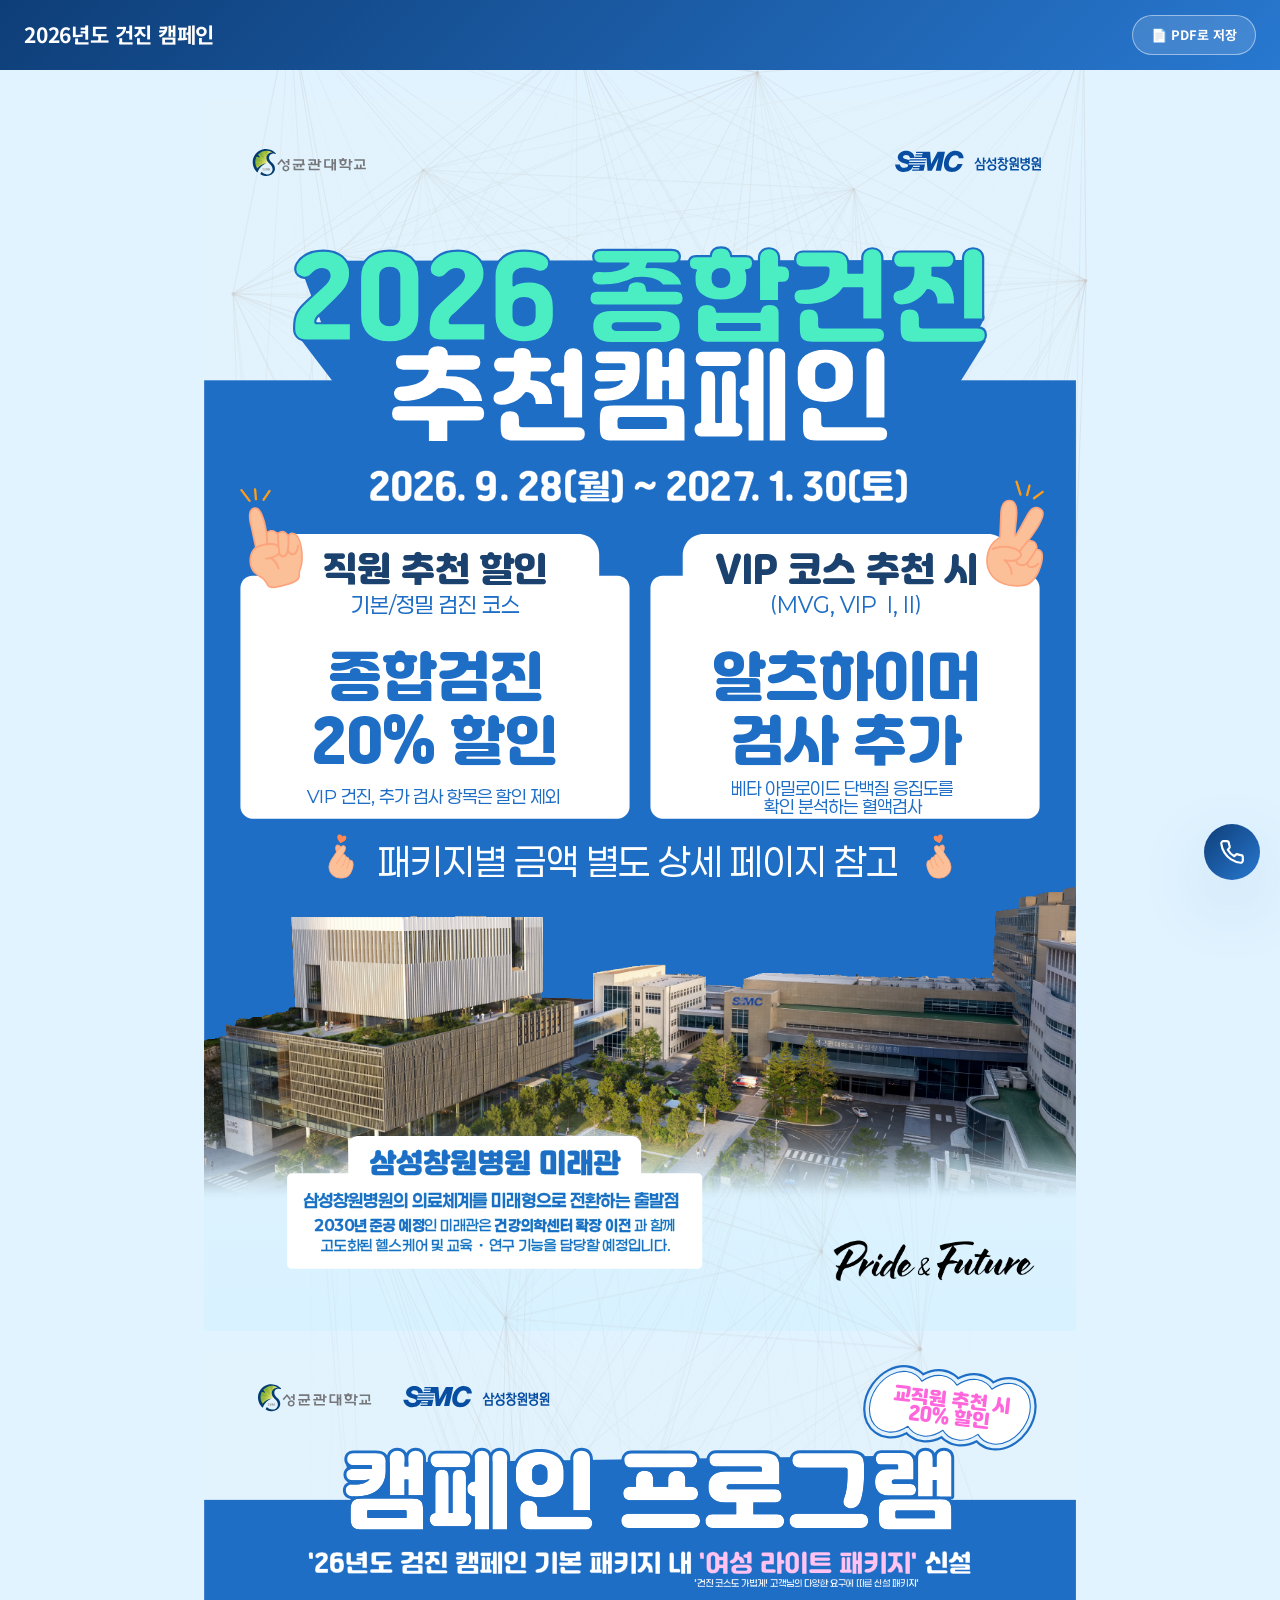
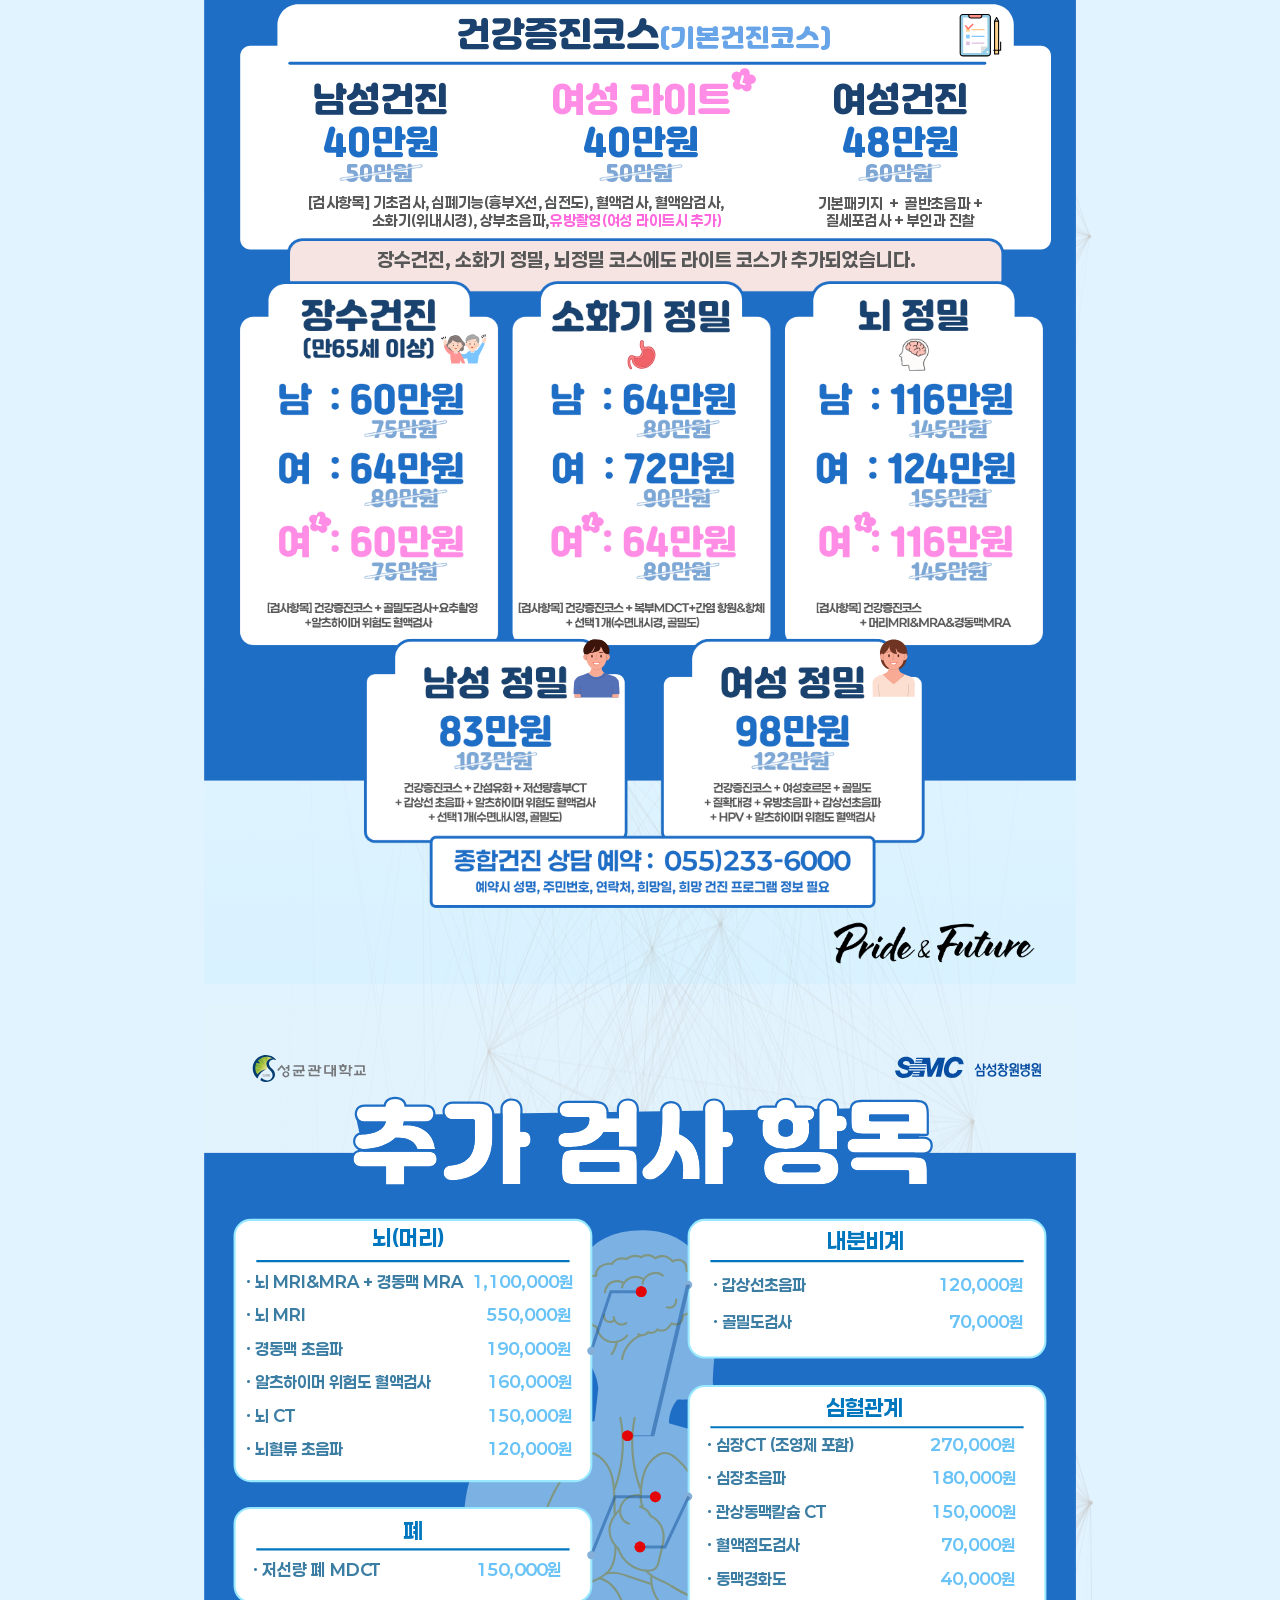
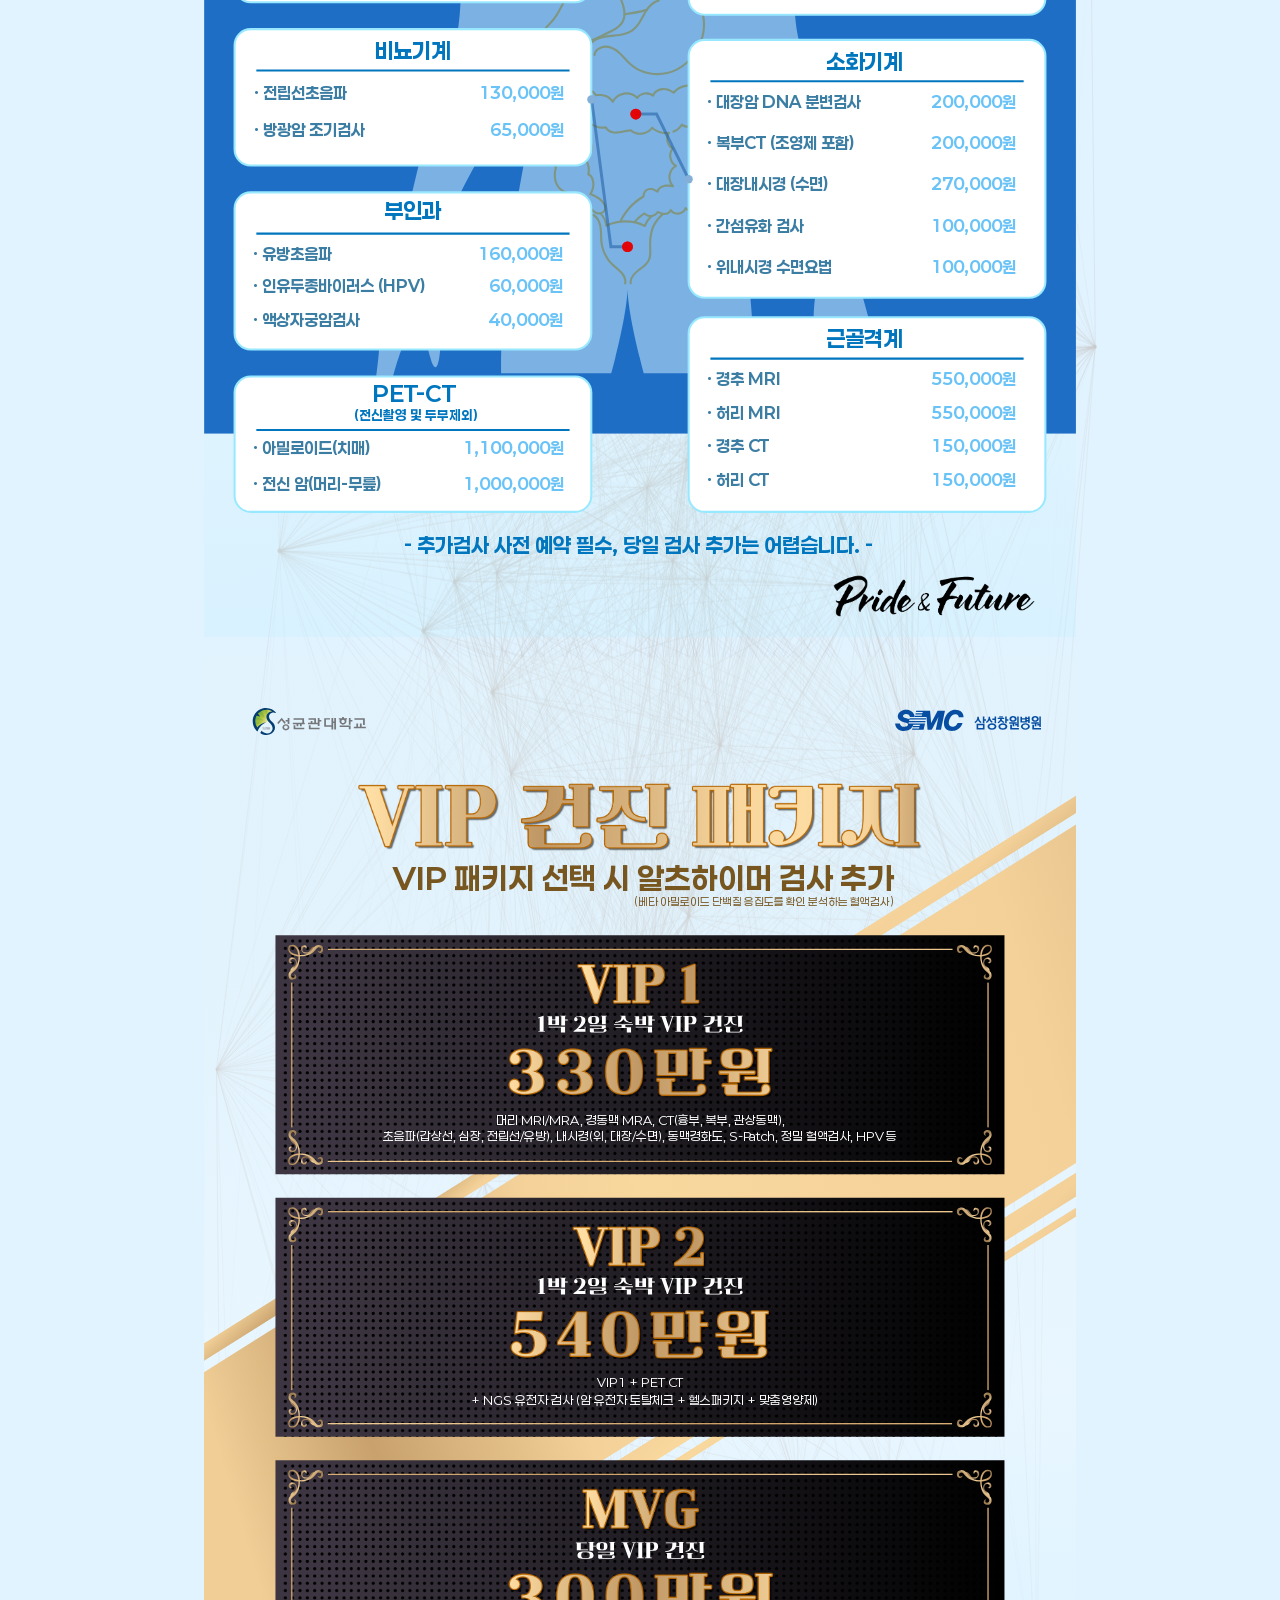
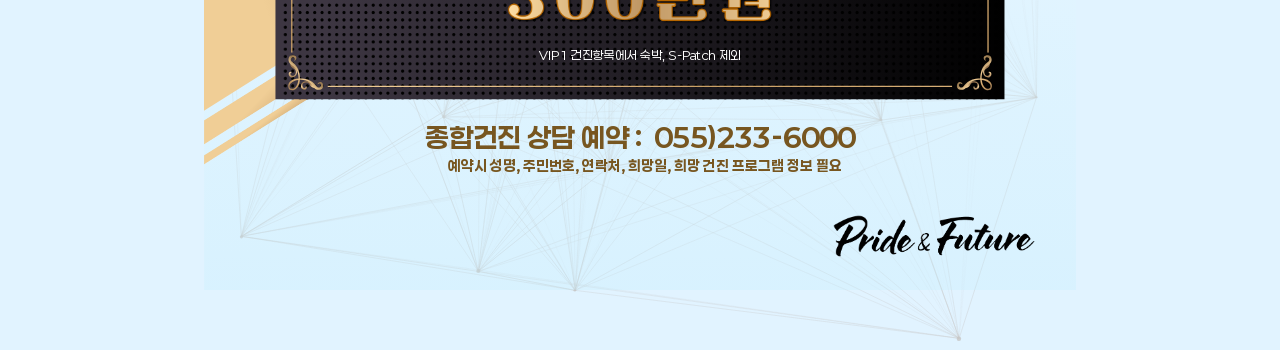
==== docs/index.html @ c0b684b2 "2026년도 건진 캠페인 사이트 초기 커밋 성균관대학교·삼성창원병원 공동 명의 4페이지 포스터(표지/캠페인 프로그램/ 추가검사 항목/VIP 건진 패키지)를 웹으로 옮긴 결과물. w" ====
<!DOCTYPE html>
<html lang="ko">
<head>
<meta charset="UTF-8">
<meta name="viewport" content="width=device-width, initial-scale=1">
<title>2026년도 건진 캠페인</title>
<link rel="stylesheet" href="styles/theme.css">
<link rel="stylesheet" href="styles/app.css">
</head>
<body>

<header class="topbar">
  <div>
    <h1>2026년도 건진 캠페인</h1>
  </div>
  <a class="pdf-btn" href="assets/2026-gunjin-campaign.pdf" download="2026년도_건진_캠페인.pdf">📄 PDF로 저장</a>
</header>

<main class="content">
  <canvas class="exam-particles"></canvas>

  <section class="poster-page pdf-page">
    <object type="image/svg+xml" data="assets/source/cover-page.svg" class="poster-object" aria-label="캠페인 표지"></object>
  </section>

  <section class="poster-page pdf-page">
    <object type="image/svg+xml" data-src="assets/source/program-page.svg" class="poster-object" aria-label="캠페인 프로그램"></object>
    <a href="tel:0552336000" class="tel-overlay tel-overlay--program" aria-label="종합건진 상담 예약 전화 055-233-6000"></a>
  </section>

  <section class="poster-page pdf-page">
    <object type="image/svg+xml" data-src="assets/source/examitems-page.svg" class="poster-object" aria-label="추가검사 항목"></object>
  </section>

  <section class="poster-page pdf-page">
    <object type="image/svg+xml" data-src="assets/source/vip-page.svg" class="poster-object" aria-label="VIP 건진 패키지"></object>
    <a href="tel:0552336000" class="tel-overlay tel-overlay--vip" aria-label="종합건진 상담 예약 전화 055-233-6000"></a>
  </section>
</main>

<a href="tel:0552336000" class="call-fab" aria-label="종합건진 상담 예약 전화 055-233-6000" title="전화 상담 예약 055-233-6000">
  <svg viewBox="0 0 24 24" fill="none" stroke="#fff" stroke-width="2" stroke-linecap="round" stroke-linejoin="round" aria-hidden="true">
    <path d="M22 16.92v3a2 2 0 0 1-2.18 2 19.79 19.79 0 0 1-8.63-3.07 19.5 19.5 0 0 1-6-6 19.79 19.79 0 0 1-3.07-8.67A2 2 0 0 1 4.11 2h3a2 2 0 0 1 2 1.72c.127.96.361 1.903.7 2.81a2 2 0 0 1-.45 2.11L8.09 9.91a16 16 0 0 0 6 6l1.27-1.27a2 2 0 0 1 2.11-.45c.907.339 1.85.573 2.81.7A2 2 0 0 1 22 16.92z"/>
  </svg>
</a>

<script src="scripts/lazy-poster.js"></script>
<script src="scripts/particles.js"></script>
</body>
</html>
---- docs/styles/theme.css ----
/* theme.css — 건강검진 제안서 생성기 테마 기준 (디자인 토큰·번들 폰트·리셋) */
@font-face{
  font-family:"Proposal Noto Sans KR";
  src:url("../fonts/NotoSansKR-Regular.ttf") format("truetype");
  font-weight:400;font-style:normal;font-display:block;
}
@font-face{
  font-family:"Proposal Noto Sans KR";
  src:url("../fonts/NotoSansKR-Bold.ttf") format("truetype");
  font-weight:700 900;font-style:normal;font-display:block;
}
:root{
  --blue:#2878d0; --deep:#15549b; --cyan:#5cc8e8; --accent:#a5e4f4;
  --paper:#f7fbfe; --pale:#eaf3fc; --ink:#172534; --muted:#6b7885; --line:#d7e1eb;
  --bg:#eef5fa;
  --grad-a:#0e3e78; /* 상단바·강조 카드 그라데이션 시작색(가장 진한 톤) */
  --surface:#ffffff; --surface-soft:#fbfdff; --glass:#ffffff2e;
  --shadow-sm:0 4px 14px #15549b12; --shadow-md:0 10px 28px #15549b18; --shadow-lg:0 24px 70px #15549b26;
  --radius-sm:10px; --radius-md:14px; --radius-lg:18px;
  --focus:0 0 0 3px #2878d033;
  --appw:1280px; --apph:720px;
  --sbw:90px; --tbh:70px;
}

/* ── 테마 팔레트 (설정 > 테마 색상, html[data-theme]로 전환) ── */
:root[data-theme="green"]{
  --blue:#7dbb55; --deep:#4f8133; --cyan:#b8e08d; --accent:#e3f6c9;
  --paper:#fbfef8; --pale:#f1f9e9; --line:#e2edd6;
  --bg:#f6fbf1;
  --grad-a:#3f6e27;
}
:root[data-theme="gray"]{
  --blue:#4b5563; --deep:#1f2937; --cyan:#9ca3af; --accent:#e5e7eb;
  --paper:#ffffff; --pale:#f3f4f6; --line:#cbd5e1;
  --bg:#e5e7eb;
  --grad-a:#111827;
}
:root[data-theme="pink"]{
  --blue:#dc7aa9; --deep:#b05280; --cyan:#f0b3cf; --accent:#f9ddea;
  --paper:#fffafd; --pale:#fcf0f6; --line:#efdce5;
  --bg:#fbf2f7;
  --grad-a:#914368;
}
*{box-sizing:border-box;margin:0;padding:0}
html,body{height:100%}
body{
  width:100%;min-width:720px;min-height:100vh;
  background:
    radial-gradient(circle at 18% 0%, #ffffffaa 0, transparent 32%),
    linear-gradient(180deg,var(--paper),var(--bg) 34%,var(--bg));
  color:var(--ink);
  font-family:"Proposal Noto Sans KR","Noto Sans KR","Apple SD Gothic Neo",sans-serif;
  line-height:1.4;-webkit-font-smoothing:antialiased;
}
button,input,select{font-family:inherit}
button:focus-visible,input:focus-visible,select:focus-visible{outline:0;box-shadow:var(--focus);border-color:var(--blue)!important}
---- docs/styles/app.css ----
/* app.css — 26년도 건진 캠페인 랜딩 컴포넌트 스타일. 색·치수는 theme.css의 :root 변수만 참조한다. */

.topbar{
  position:fixed;top:0;left:0;right:0;height:var(--tbh);
  display:flex;align-items:center;justify-content:space-between;
  padding:0 24px;
  background:linear-gradient(135deg,#0e3e78,var(--blue));
  color:#fff;z-index:10;
}
.topbar h1{font-size:21px;font-weight:900;letter-spacing:-.01em}
.topbar .pdf-btn{
  border:1px solid #ffffff77;background:#ffffff22;color:#fff;
  border-radius:999px;padding:10px 18px;font-weight:800;font-size:13px;
  cursor:pointer;display:flex;align-items:center;gap:6px;
  text-decoration:none;
}
.topbar .pdf-btn:hover{background:#ffffff33}

/* theme.css의 body 장식 그라데이션을 지우고 단색 배경 위에 파티클을 깐다 */
body{background:#e1f3ff}

.content{
  position:relative;
  padding:calc(var(--tbh) + 28px) 24px 40px;
  max-width:920px;margin:0 auto;
}

/* 포스터 페이지들 뒤에 깔리는 캔버스 파티클 배경(밝은 회색 입자+연결선).
   .content 전체 높이만큼 깔려 페이지 사이 여백에서 비쳐 보인다.
   로직: web/scripts/particles.js. 참고: https://techhub.iodigital.com/articles/particle-background-effect-with-canvas */
.exam-particles{
  position:absolute;inset:0;width:100%;height:100%;z-index:0;
  display:block;pointer-events:none;
}

/* 포스터 페이지(표지/프로그램/추가검사항목/VIP) — 각각 원본 포스터에서 추출한
   벡터 SVG 한 장을 <object>로 띄우는 컨테이너. 포스터 자체가 전체 배경색을
   가진 풀블리드 디자인이라 .card와 달리 흰 배경·패딩·그림자를 주지 않는다. */
.poster-page{position:relative;z-index:1;margin-bottom:20px;line-height:0}
.poster-object{width:100%;aspect-ratio:2481/3508;border:none;display:block}

/* 포스터 안에 그림으로 박혀 있는 상담 전화번호 위에 얹는 투명 탭 영역.
   <object>는 내부 클릭을 페이지 밖으로 전달하지 않으므로, 실제 화면 위치에
   맞춰 %로 배치한 <a href="tel:...">를 그 위에 겹쳐서 모바일 탭으로
   전화 연결이 되게 한다. 좌표는 각 SVG에서 전화번호 안내 배너의 실제
   렌더 위치를 측정해 얻었다 — 포스터를 다시 추출해 레이아웃이 바뀌면
   같은 방식으로 다시 측정해야 한다. */
.tel-overlay{position:absolute;display:block;z-index:2}
.tel-overlay--program{left:8%;top:86.8%;width:84.5%;height:5%}
.tel-overlay--vip{left:22%;top:85.6%;width:56%;height:4.2%}

/* 화면 어디로 스크롤하든 항상 떠 있는 원형 전화 연결 버튼.
   포스터 안 전화번호 배너 위 .tel-overlay(해당 페이지에서만 탭 가능)와 별개로,
   페이지 전체에서 언제든 누를 수 있게 하는 보조 진입점. 콘텐츠를 가리지
   않도록 우하단 구석에 작게 고정한다. */
.call-fab{
  position:fixed;right:20px;bottom:20px;z-index:20;
  width:56px;height:56px;border-radius:50%;
  display:flex;align-items:center;justify-content:center;
  background:linear-gradient(135deg,#0e3e78,var(--blue));
  text-decoration:none;box-shadow:var(--shadow-lg);
}
.call-fab svg{width:26px;height:26px}
.call-fab:hover{filter:brightness(1.1)}

/* 모바일(터치스크린) 기기에서는 버튼·아이콘을 2배로 키워 터치 타깃을 키운다.
   body{min-width:720px}(theme.css) 때문에 좁은 화면에서도 레이아웃 뷰포트가
   720px로 넓어져 버려 max-width 기준 미디어쿼리는 걸리지 않는다 — 대신 실제
   터치 입력 기기 여부(hover:none, pointer:coarse)로 판별한다. */
@media (hover:none) and (pointer:coarse){
  .call-fab{width:112px;height:112px}
  .call-fab svg{width:52px;height:52px}
}

@media print{
  @page{size:A4 portrait;margin:8mm}
  .topbar{display:none}
  .content{padding-top:0}
  .tel-overlay{display:none}
  .call-fab{display:none}
  *{-webkit-print-color-adjust:exact;print-color-adjust:exact}

  /* 페이지 구분: .pdf-page 하나당 A4 한 장. 마지막 페이지 뒤에는 빈 페이지를 만들지 않는다 */
  .pdf-page{break-after:page;page-break-after:always}
  .pdf-page:last-of-type{break-after:auto;page-break-after:auto}
}
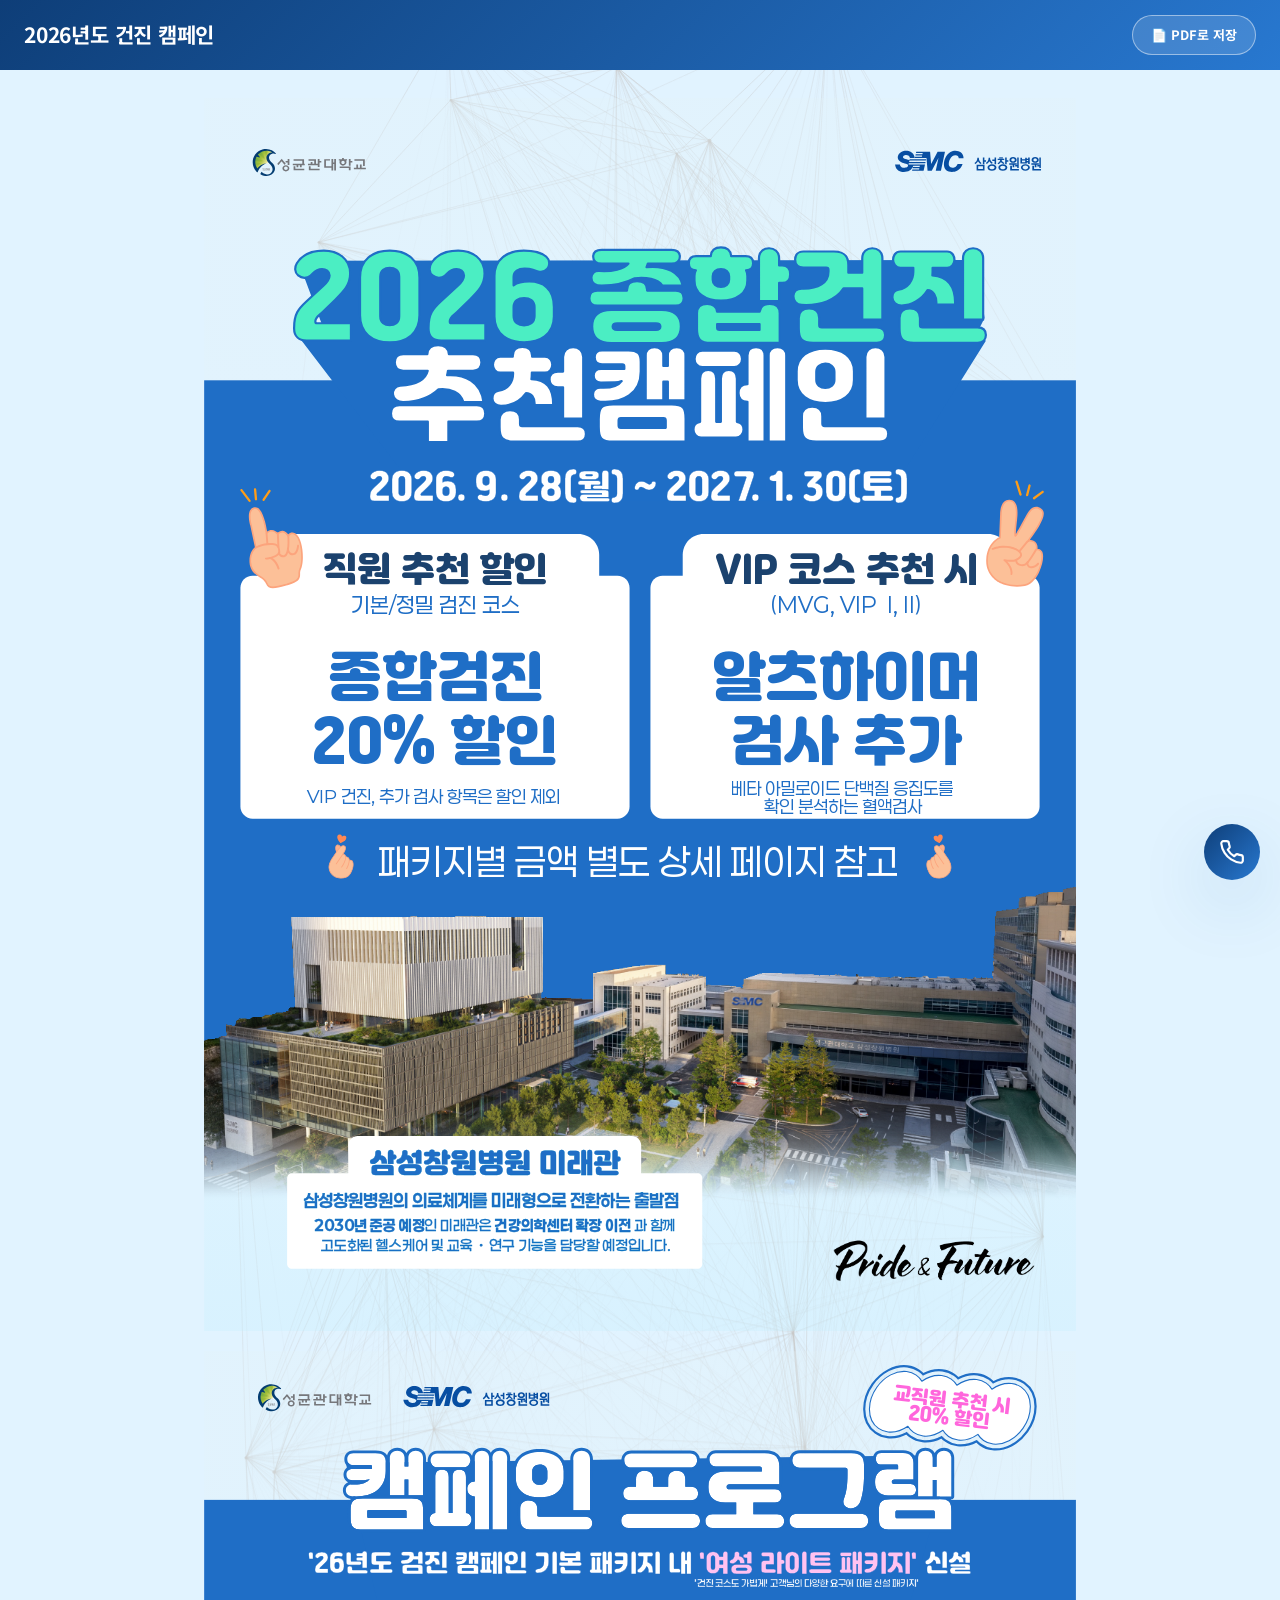
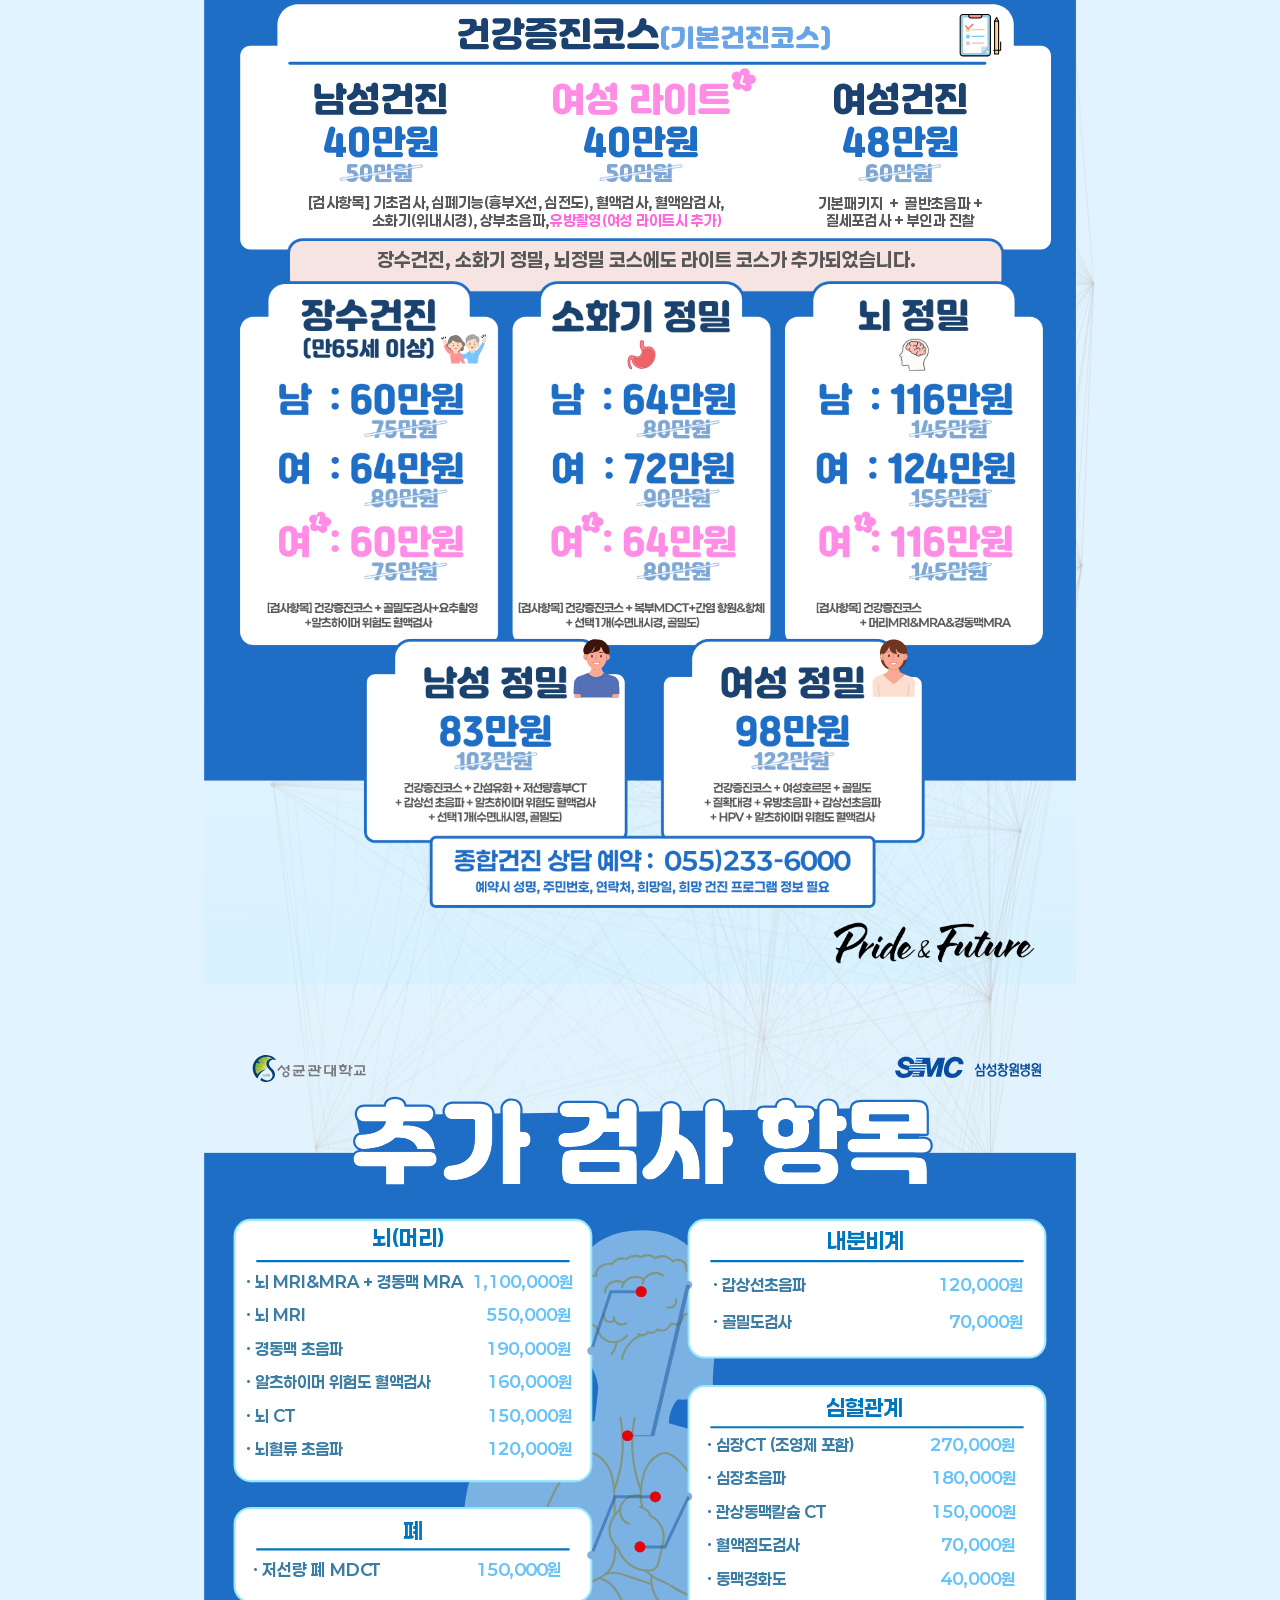
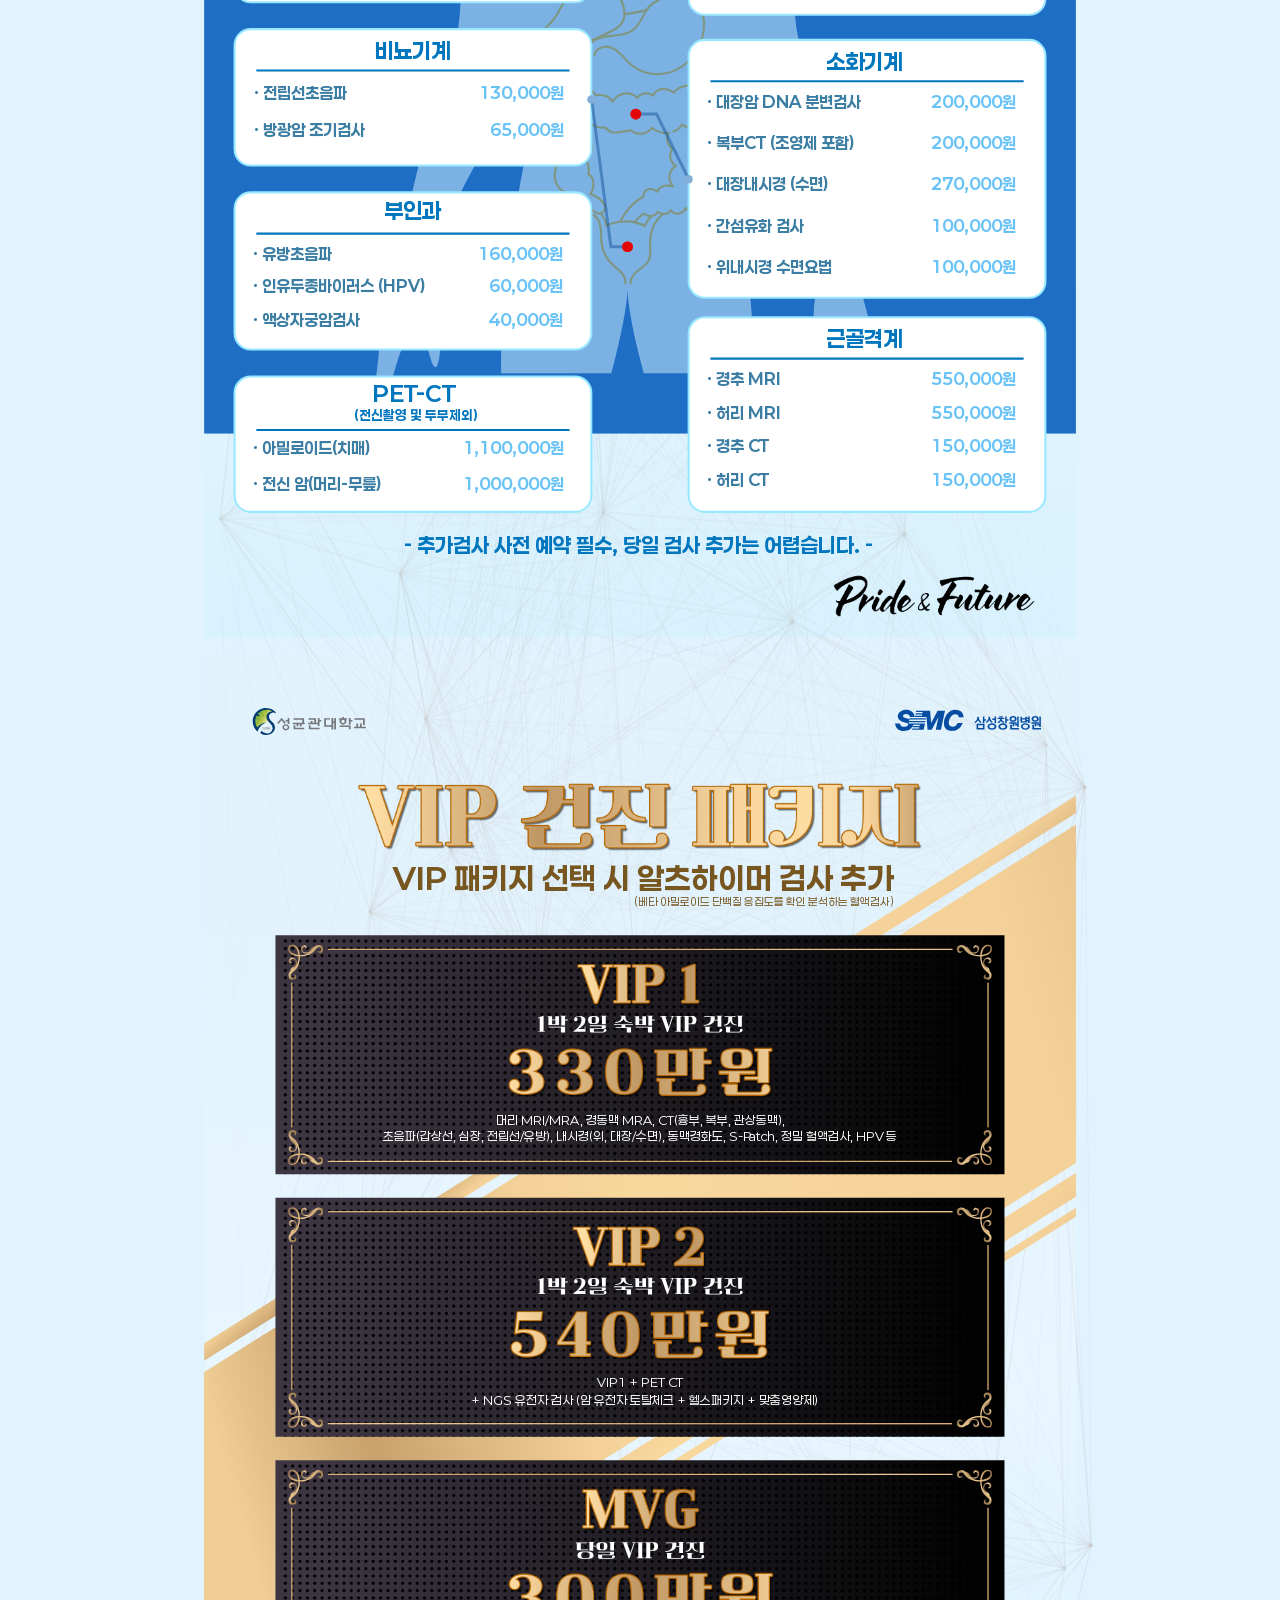
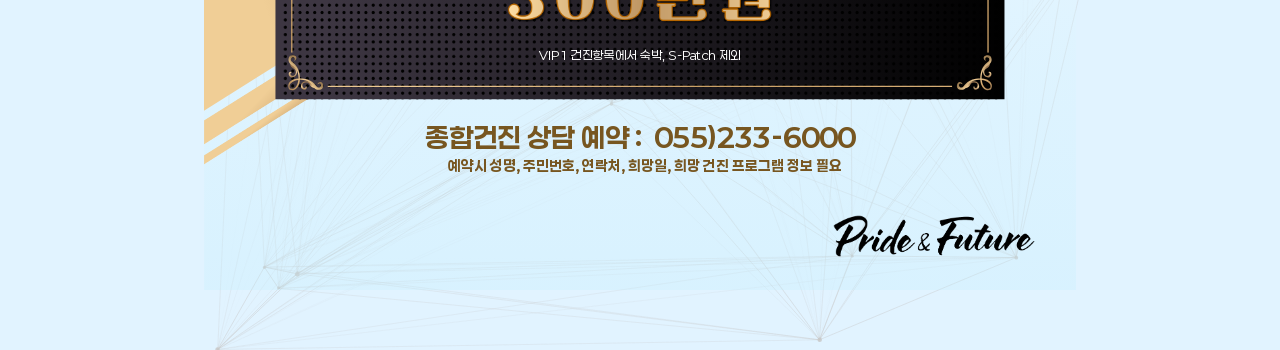
==== commit 87d75e03: "포스터 폰트를 preload+font-display:block으로 전환 삼성 인터넷에서 커닝용 tspan 위치가 어긋나 보이는 문제(폰트가 늦게 도착해 대체 서체 기준으로 레이아웃" ====
--- a/docs/index.html
+++ b/docs/index.html
@@ -4,6 +4,16 @@
 <meta charset="UTF-8">
 <meta name="viewport" content="width=device-width, initial-scale=1">
 <title>2026년도 건진 캠페인</title>
+<!-- 포스터 SVG가 <?xml-stylesheet?>로 뒤늦게 요청하기 전에 미리 받아두는 것.
+     포스터 텍스트 상당수가 커닝 보정용 <tspan x="...">로 절대좌표 배치돼 있어서,
+     폰트가 늦게 도착해 대체 서체로 먼저 그려지면(간격 계산이 그 서체 기준으로
+     굳어) 실제 폰트로 바뀐 뒤에도 글자 사이 간격이 어긋난 채 남는 경우가 있다
+     (특히 삼성 인터넷에서 관찰됨). poster-fonts.css도 font-display:block으로
+     맞춰, 폰트가 준비되기 전에는 아예 텍스트를 안 그리게(늦게라도 정확한 위치로) 했다. -->
+<link rel="preload" href="fonts/Jalnan2/Jalnan2TTF.ttf" as="font" type="font/ttf" crossorigin>
+<link rel="preload" href="fonts/Paperlogy/Paperlogy-4Regular.ttf" as="font" type="font/ttf" crossorigin>
+<link rel="preload" href="fonts/Paperlogy/Paperlogy-6SemiBold.ttf" as="font" type="font/ttf" crossorigin>
+<link rel="preload" href="fonts/Paperlogy/Paperlogy-7Bold.ttf" as="font" type="font/ttf" crossorigin>
 <link rel="stylesheet" href="styles/theme.css">
 <link rel="stylesheet" href="styles/app.css">
 </head>
--- a/docs/styles/app.css
+++ b/docs/styles/app.css
@@ -63,13 +63,19 @@
 .call-fab svg{width:26px;height:26px}
 .call-fab:hover{filter:brightness(1.1)}
 
-/* 모바일(터치스크린) 기기에서는 버튼·아이콘을 2배로 키워 터치 타깃을 키운다.
+/* 모바일(터치스크린) 기기 전용 보정.
    body{min-width:720px}(theme.css) 때문에 좁은 화면에서도 레이아웃 뷰포트가
    720px로 넓어져 버려 max-width 기준 미디어쿼리는 걸리지 않는다 — 대신 실제
    터치 입력 기기 여부(hover:none, pointer:coarse)로 판별한다. */
 @media (hover:none) and (pointer:coarse){
-  .call-fab{width:112px;height:112px}
-  .call-fab svg{width:52px;height:52px}
+  /* min-width를 없애 레이아웃 뷰포트가 실제 화면 폭(예: 375px)을 그대로 쓰게
+     한다 — 그래야 .content가 그 폭에 맞춰 줄어들고, 로딩 직후 전체 포스터가
+     확대·잘림 없이 화면 안에 한 번에 들어온다(min-width가 남아있으면 브라우저가
+     720px 레이아웃을 화면에 욱여넣어 확대된 것처럼 보이고 가로 스크롤이 생긴다).
+     전화 버튼은 이 min-width 수정 전에는 레이아웃이 720px로 눌려 있어 2배로
+     키워도 화면상으로는 작아 보였다 — 이제 실제 폭(375px 등)을 그대로 쓰므로
+     .call-fab 기본 크기(56px/26px)만으로 충분해 별도 확대가 필요 없다. */
+  body{min-width:0}
 }
 
 @media print{
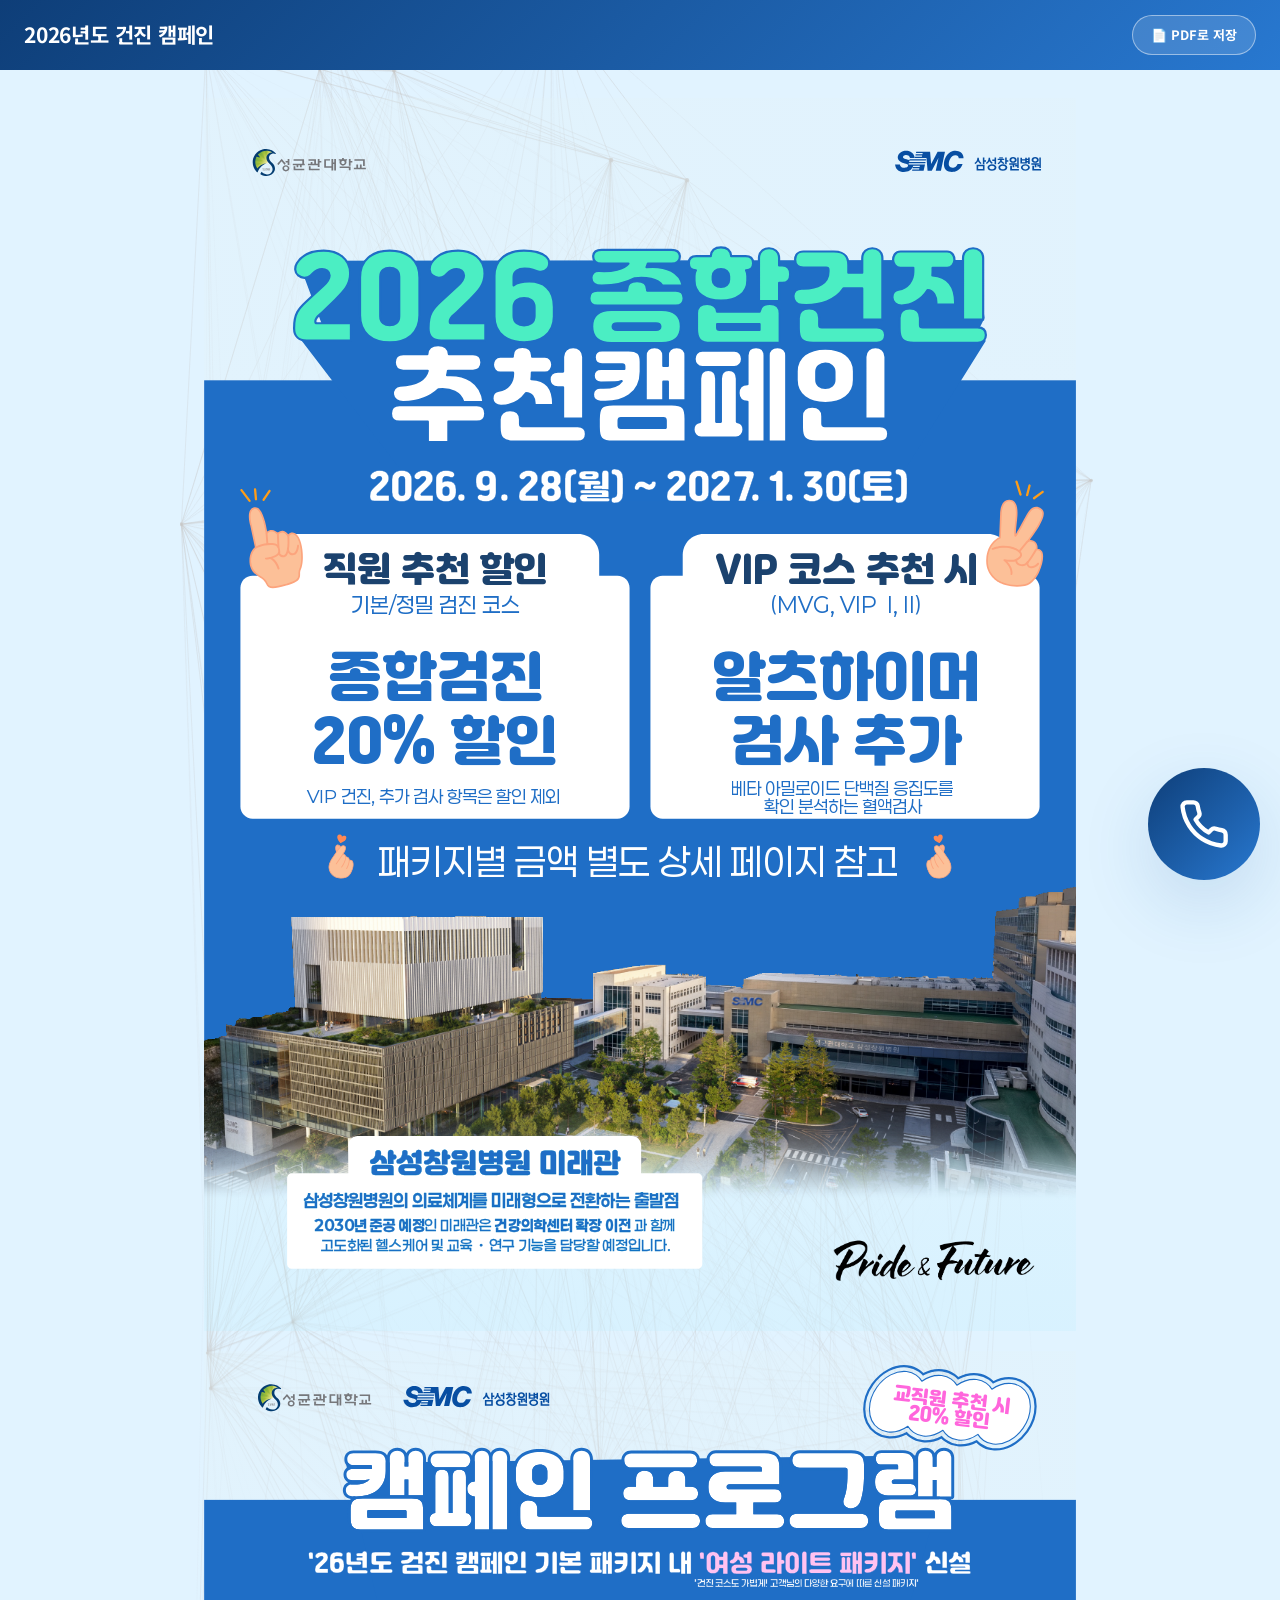
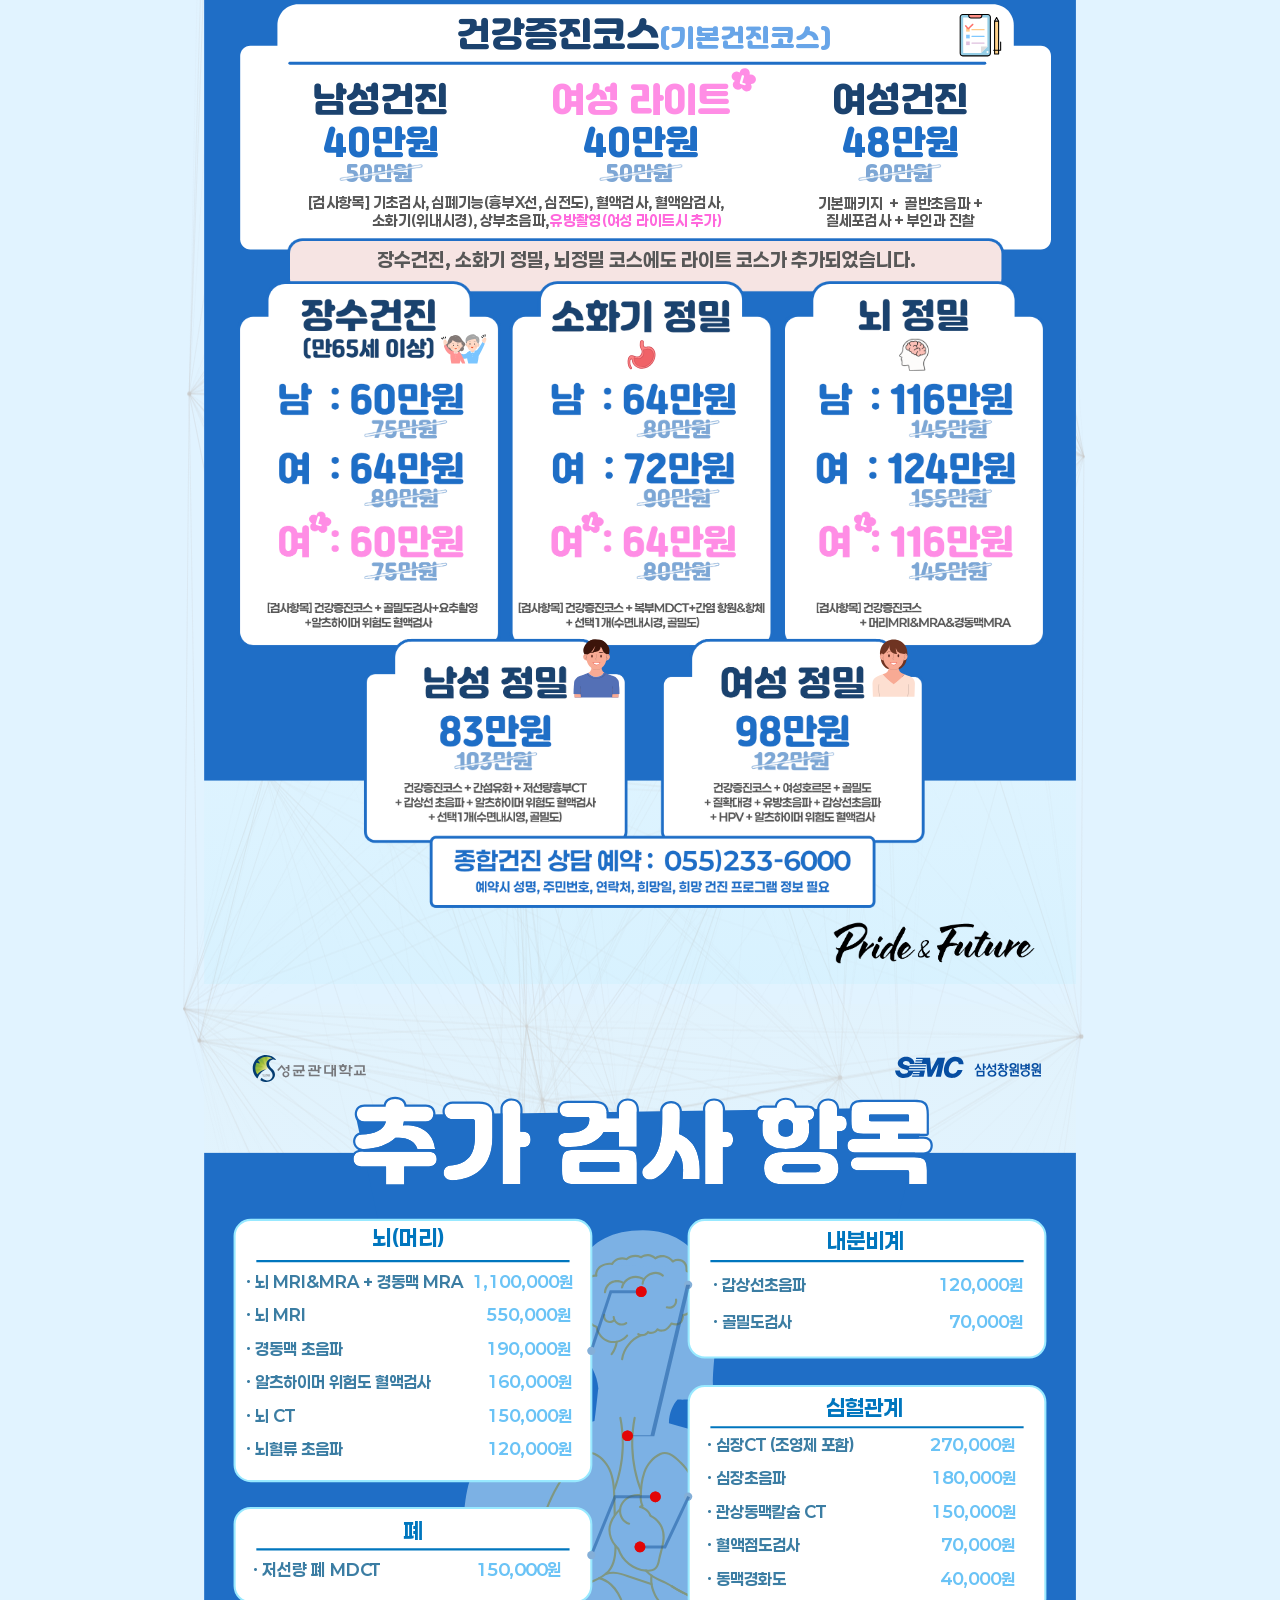
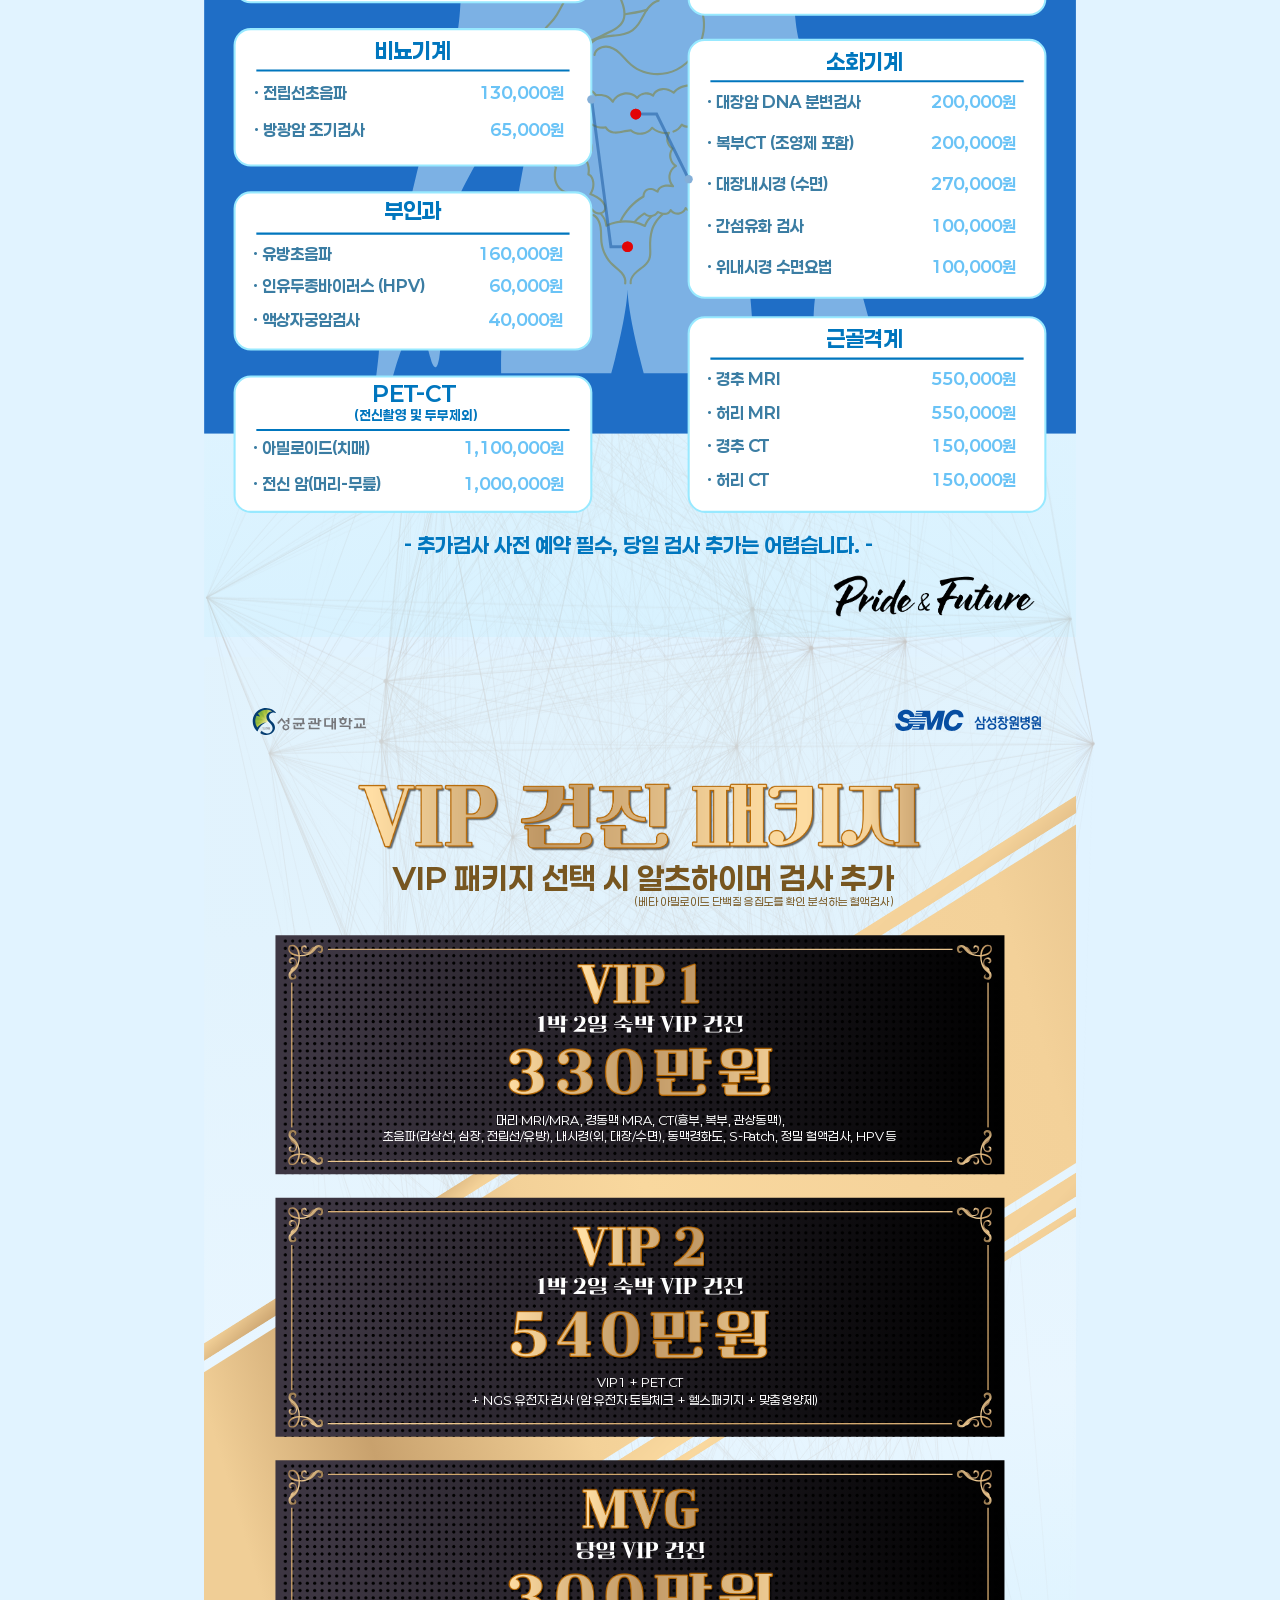
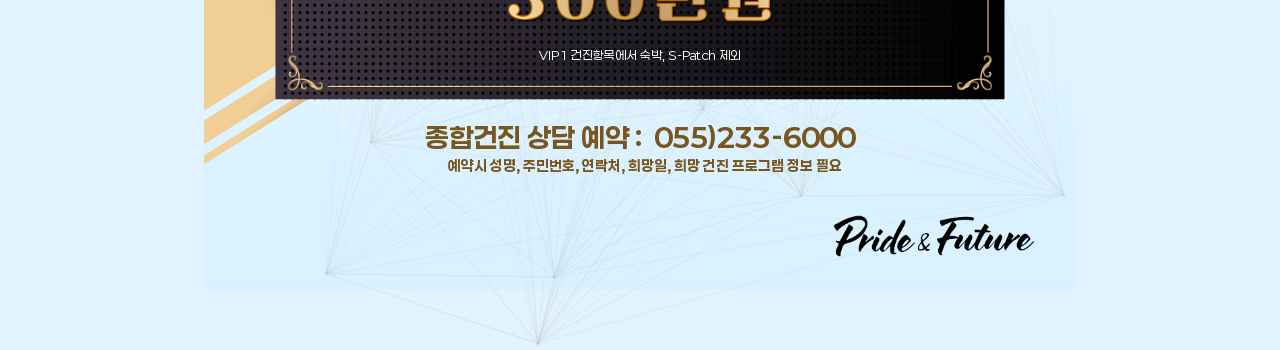
==== commit b68e5d8e: "폰트 preload/block 범위를 Jalnan2로 축소(초기 로딩 속도 개선) Paperlogy 3종까지 preload+block으로 묶었더니 최초 로딩이 느려진다는 피드백에 " ====
--- a/docs/index.html
+++ b/docs/index.html
@@ -4,16 +4,13 @@
 <meta charset="UTF-8">
 <meta name="viewport" content="width=device-width, initial-scale=1">
 <title>2026년도 건진 캠페인</title>
-<!-- 포스터 SVG가 <?xml-stylesheet?>로 뒤늦게 요청하기 전에 미리 받아두는 것.
-     포스터 텍스트 상당수가 커닝 보정용 <tspan x="...">로 절대좌표 배치돼 있어서,
-     폰트가 늦게 도착해 대체 서체로 먼저 그려지면(간격 계산이 그 서체 기준으로
-     굳어) 실제 폰트로 바뀐 뒤에도 글자 사이 간격이 어긋난 채 남는 경우가 있다
-     (특히 삼성 인터넷에서 관찰됨). poster-fonts.css도 font-display:block으로
-     맞춰, 폰트가 준비되기 전에는 아예 텍스트를 안 그리게(늦게라도 정확한 위치로) 했다. -->
+<!-- 표지 타이틀·날짜에 쓰는 Jalnan2만 먼저 받아둔다(커닝 보정용 tspan 위치가
+     대체 서체 기준으로 굳는 걸 막기 위해 — 2026-09-14 삼성 인터넷 제보 참고).
+     Paperlogy 3종까지 전부 preload+block으로 묶었더니 최초 로딩이 느려진다는
+     피드백을 받아, Jalnan2 하나만 미리 받고 나머지는 poster-fonts.css의
+     font-display:swap대로 화면이 뜬 뒤 각 포스터 SVG가 필요할 때 받게 둔다
+     (Paperlogy로 그려지는 글자는 이 경합이 재발할 수 있음을 감수한 절충). -->
 <link rel="preload" href="fonts/Jalnan2/Jalnan2TTF.ttf" as="font" type="font/ttf" crossorigin>
-<link rel="preload" href="fonts/Paperlogy/Paperlogy-4Regular.ttf" as="font" type="font/ttf" crossorigin>
-<link rel="preload" href="fonts/Paperlogy/Paperlogy-6SemiBold.ttf" as="font" type="font/ttf" crossorigin>
-<link rel="preload" href="fonts/Paperlogy/Paperlogy-7Bold.ttf" as="font" type="font/ttf" crossorigin>
 <link rel="stylesheet" href="styles/theme.css">
 <link rel="stylesheet" href="styles/app.css">
 </head>
--- a/docs/styles/app.css
+++ b/docs/styles/app.css
@@ -55,12 +55,12 @@
    않도록 우하단 구석에 작게 고정한다. */
 .call-fab{
   position:fixed;right:20px;bottom:20px;z-index:20;
-  width:56px;height:56px;border-radius:50%;
+  width:112px;height:112px;border-radius:50%;
   display:flex;align-items:center;justify-content:center;
   background:linear-gradient(135deg,#0e3e78,var(--blue));
   text-decoration:none;box-shadow:var(--shadow-lg);
 }
-.call-fab svg{width:26px;height:26px}
+.call-fab svg{width:52px;height:52px}
 .call-fab:hover{filter:brightness(1.1)}
 
 /* 모바일(터치스크린) 기기 전용 보정.
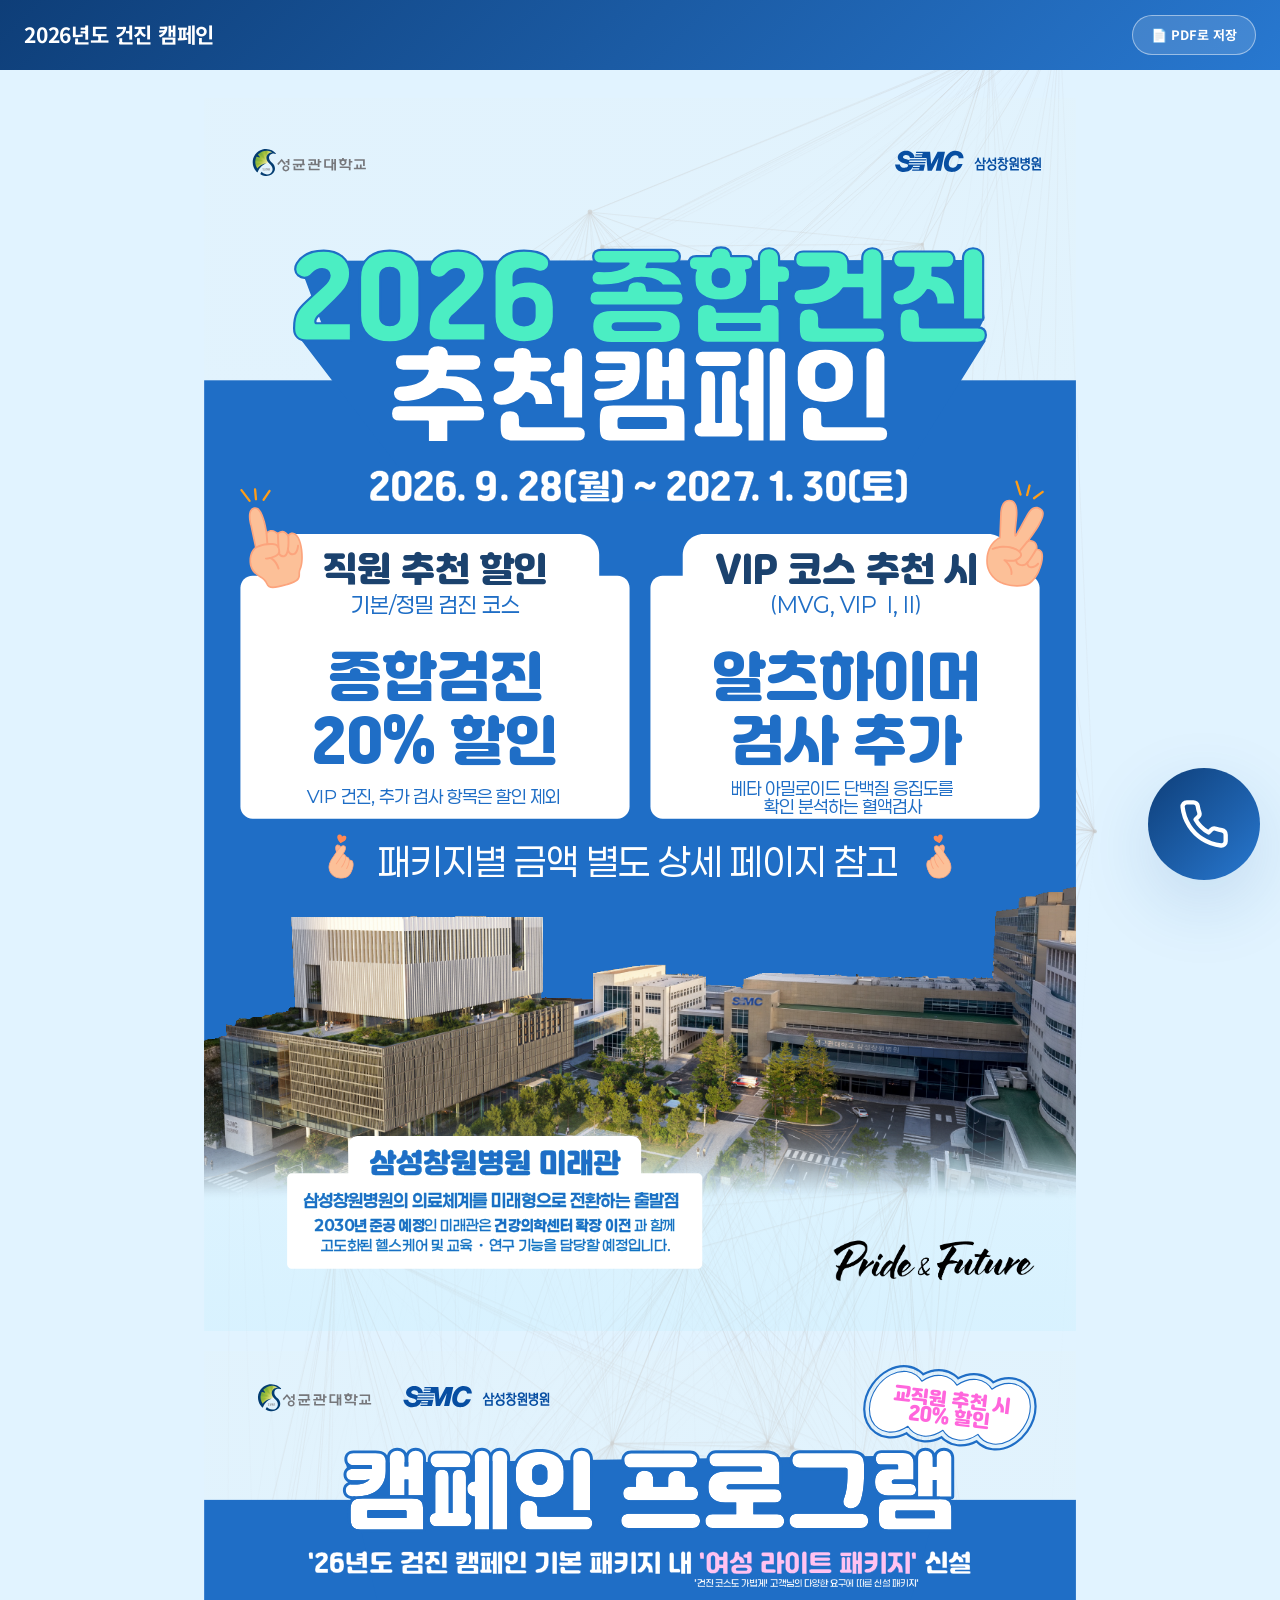
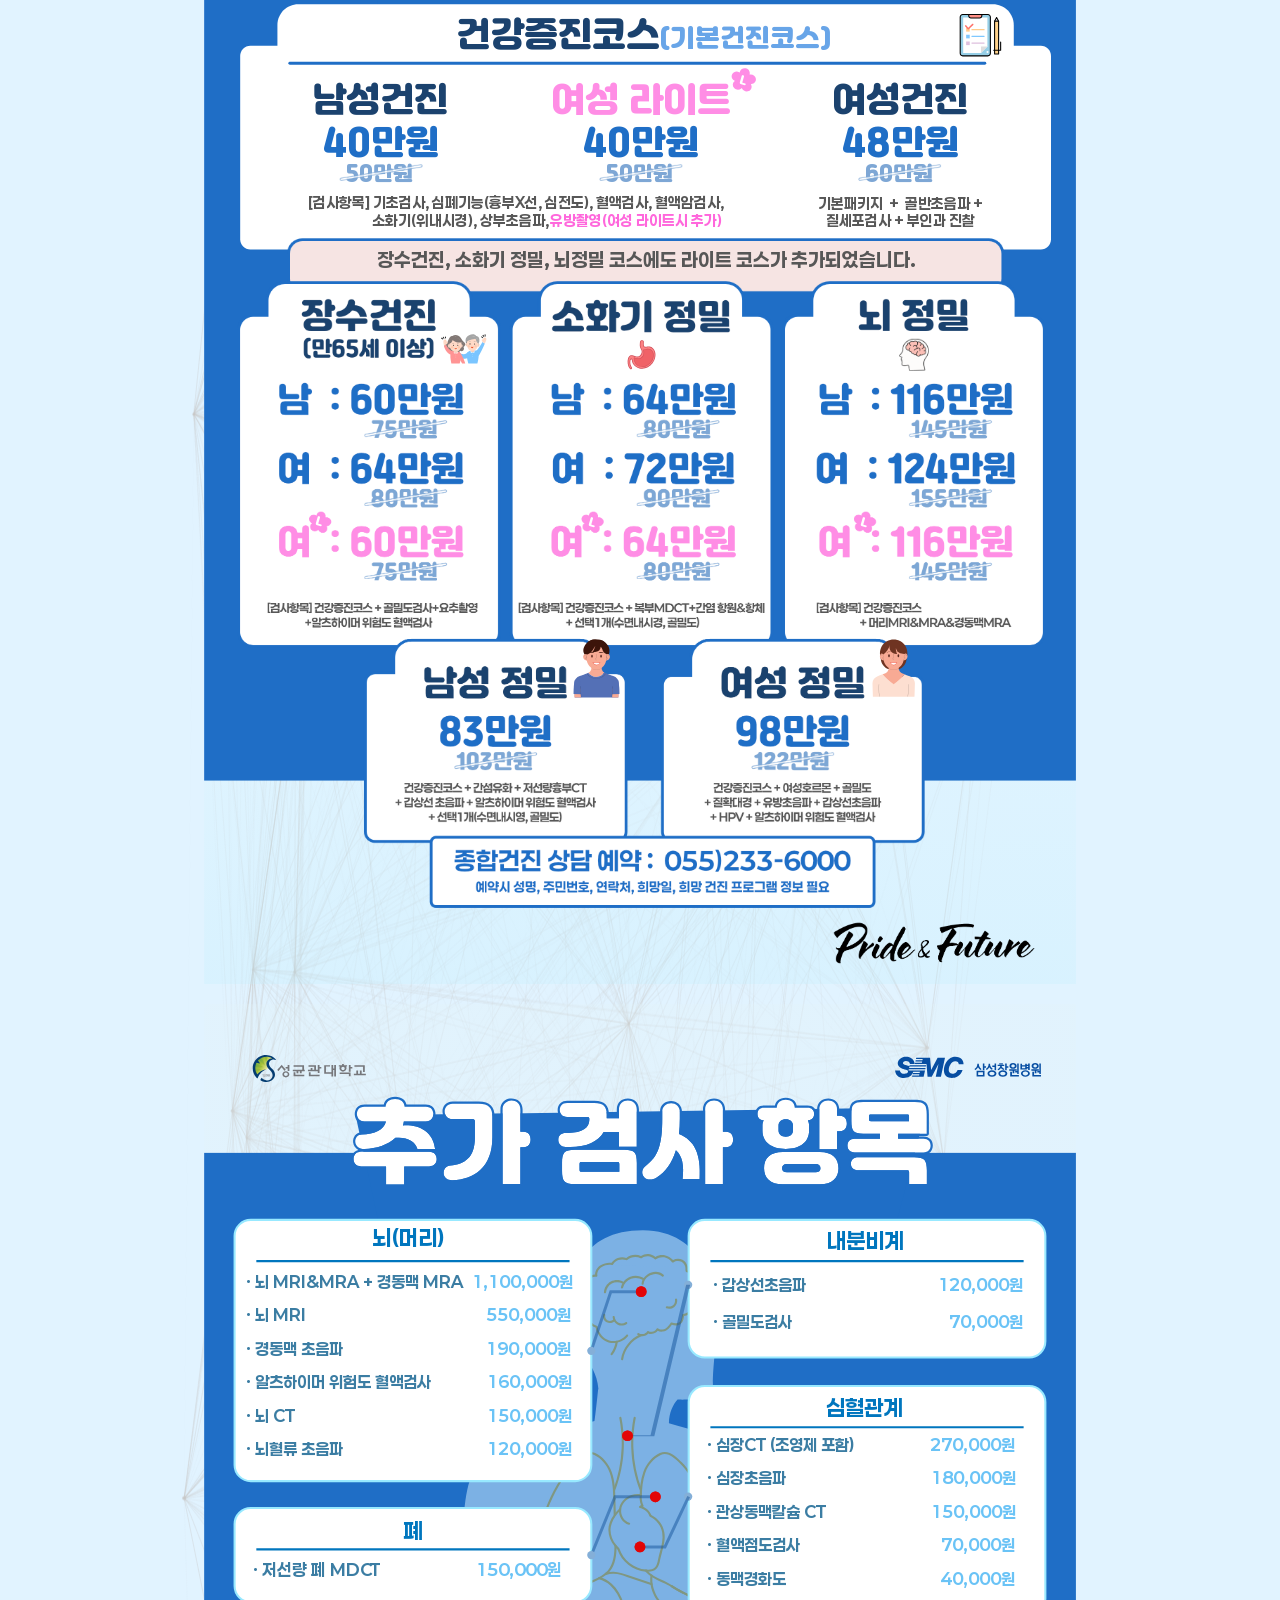
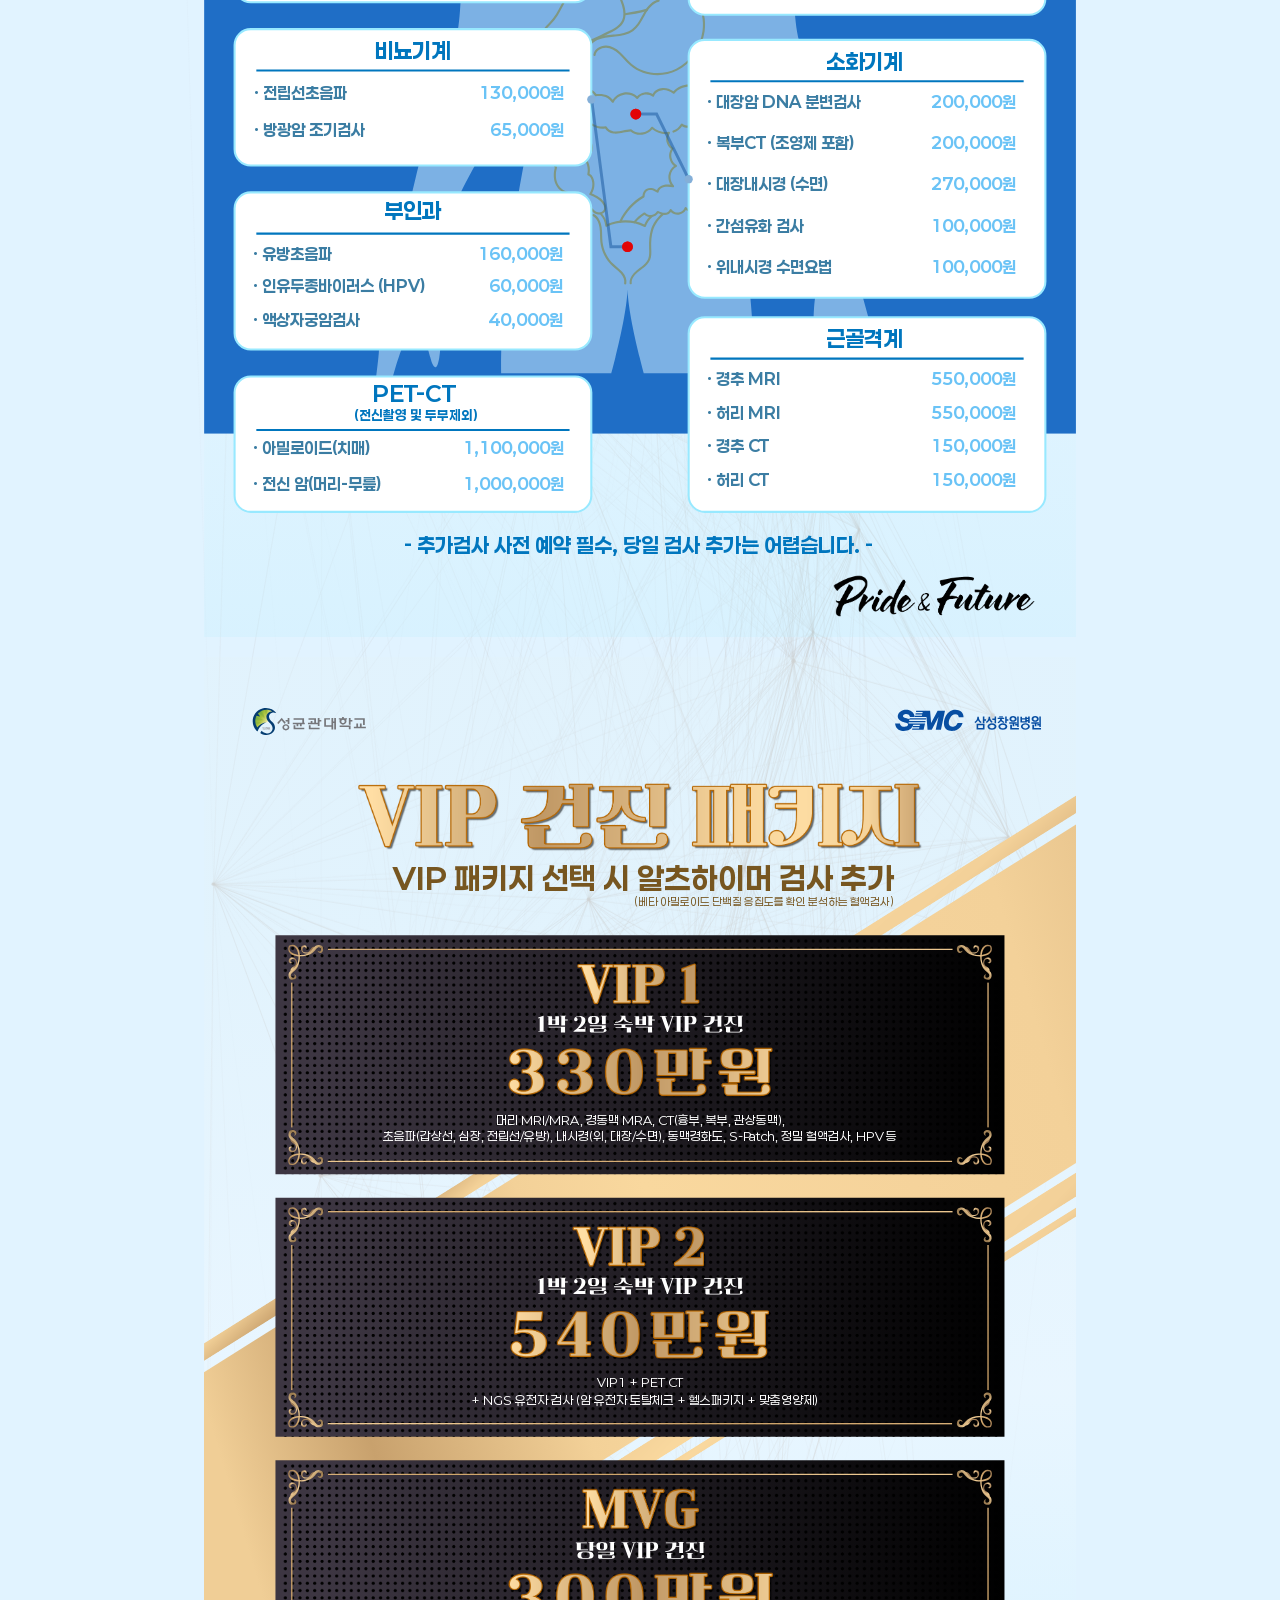
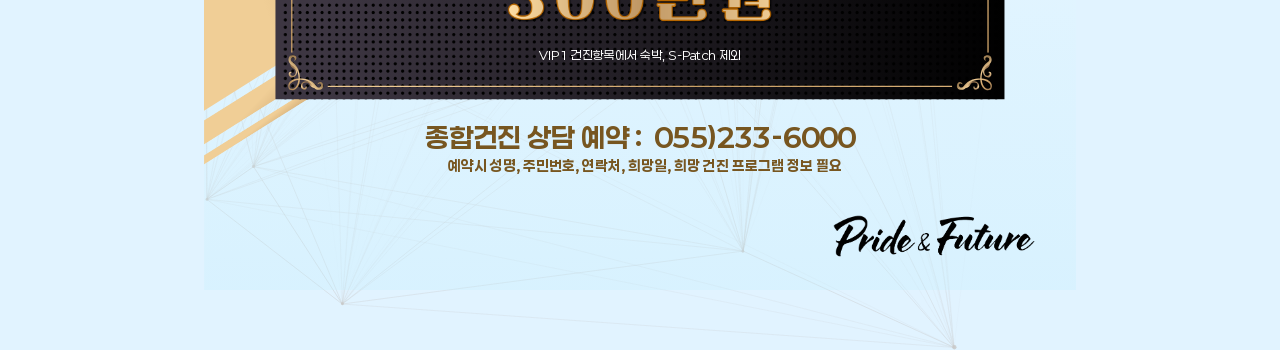
==== commit 440d6c5b: "Paperlogy 폰트를 낮은 우선순위로 다시 preload(마지막 페이지 전 로딩 보장) fetchpriority="low"로 초기 로딩 속도에 영향 없이 백그라운드에서 받아, " ====
--- a/docs/index.html
+++ b/docs/index.html
@@ -4,13 +4,18 @@
 <meta charset="UTF-8">
 <meta name="viewport" content="width=device-width, initial-scale=1">
 <title>2026년도 건진 캠페인</title>
-<!-- 표지 타이틀·날짜에 쓰는 Jalnan2만 먼저 받아둔다(커닝 보정용 tspan 위치가
-     대체 서체 기준으로 굳는 걸 막기 위해 — 2026-09-14 삼성 인터넷 제보 참고).
-     Paperlogy 3종까지 전부 preload+block으로 묶었더니 최초 로딩이 느려진다는
-     피드백을 받아, Jalnan2 하나만 미리 받고 나머지는 poster-fonts.css의
-     font-display:swap대로 화면이 뜬 뒤 각 포스터 SVG가 필요할 때 받게 둔다
-     (Paperlogy로 그려지는 글자는 이 경합이 재발할 수 있음을 감수한 절충). -->
+<!-- 표지 타이틀·날짜에 쓰는 Jalnan2는 최우선으로 받아둔다(커닝 보정용 tspan
+     위치가 대체 서체 기준으로 굳는 걸 막기 위해 — 2026-09-14 삼성 인터넷 제보
+     참고). Paperlogy 3종도 같은 문제가 있지만(가격 숫자·"MVG" 등에 쓰임) 이걸
+     Jalnan2와 같은 우선순위로 preload하면 최초 로딩이 느려진다는 피드백을 받아
+     fetchpriority="low"로 낮춰뒀다 — 브라우저가 Jalnan2·표지 SVG부터 받은 뒤
+     남는 대역폭으로 백그라운드에서 Paperlogy를 받으므로 첫 화면은 안 늦추면서도,
+     뒤에 이어지는 프로그램/추가검사항목/VIP 페이지가 순차 로딩되는 동안(수 초)
+     충분히 끝나 마지막 페이지가 뜨기 전에는 준비돼 있다. -->
 <link rel="preload" href="fonts/Jalnan2/Jalnan2TTF.ttf" as="font" type="font/ttf" crossorigin>
+<link rel="preload" href="fonts/Paperlogy/Paperlogy-4Regular.ttf" as="font" type="font/ttf" crossorigin fetchpriority="low">
+<link rel="preload" href="fonts/Paperlogy/Paperlogy-6SemiBold.ttf" as="font" type="font/ttf" crossorigin fetchpriority="low">
+<link rel="preload" href="fonts/Paperlogy/Paperlogy-7Bold.ttf" as="font" type="font/ttf" crossorigin fetchpriority="low">
 <link rel="stylesheet" href="styles/theme.css">
 <link rel="stylesheet" href="styles/app.css">
 </head>
